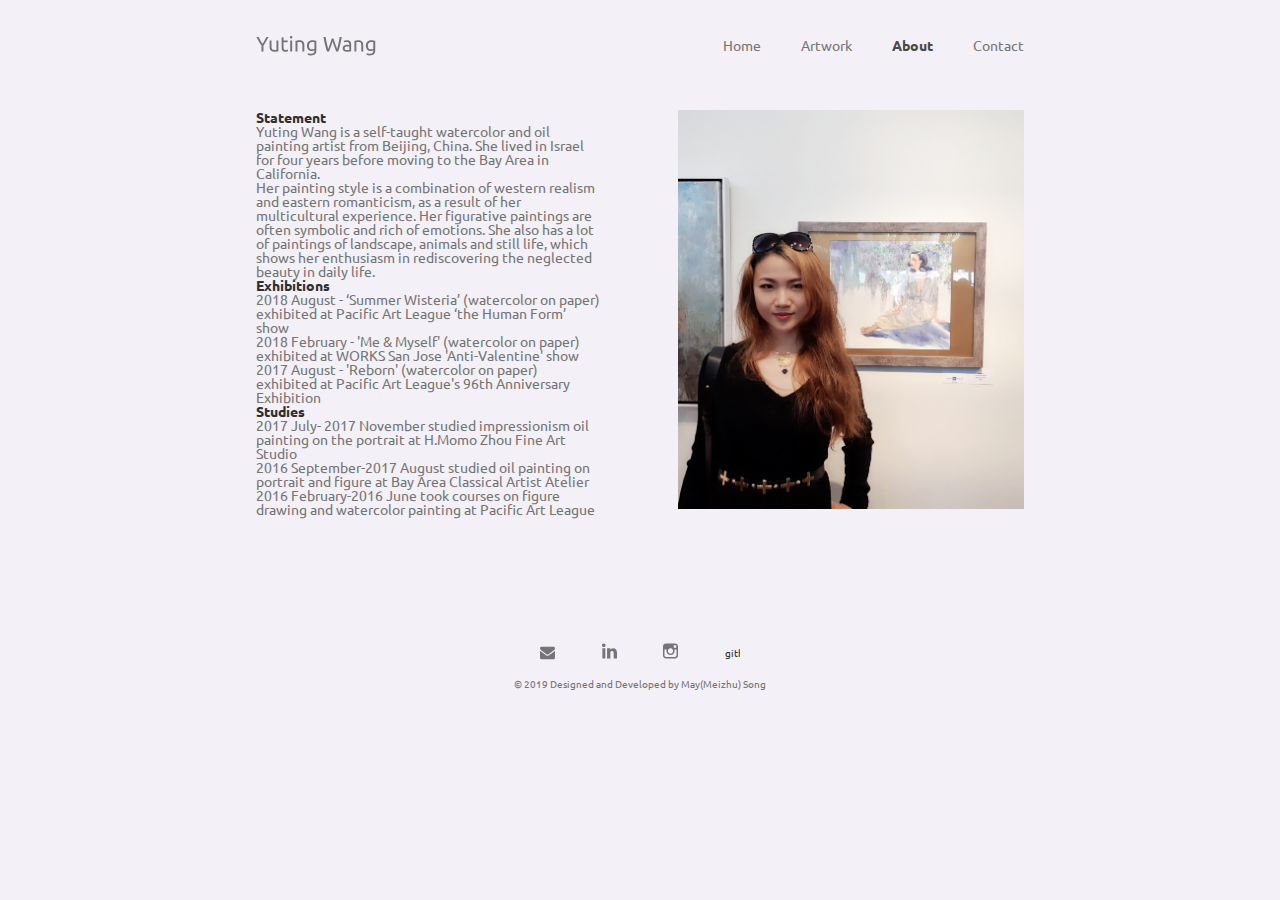
==== about.html @ 6d7f9ab2 "completed oil painting and watercolor" ====
<!DOCTYPE HTML SYSTEM>

<html>

  <head>
    <meta name="viewport" content="width=device-width, initial-scale=1">
    <title>Yuting Wang</title>

    <!-- Font Awesome -->
    <link rel="stylesheet" href="https://use.fontawesome.com/releases/v5.3.1/css/all.css" integrity="sha384-mzrmE5qonljUremFsqc01SB46JvROS7bZs3IO2EmfFsd15uHvIt+Y8vEf7N7fWAU" crossorigin="anonymous">

    <!-- Custom Styles -->
    <link rel="stylesheet" href="styles/reset.css">
    <link href="https://fonts.googleapis.com/css?family=Playfair+Display:400,700" rel="stylesheet">
    <link href="https://fonts.googleapis.com/css?family=Taviraj:400,700" rel="stylesheet">
    <link href="https://fonts.googleapis.com/css?family=Roboto+Mono:400,700" rel="stylesheet">
    <link href="https://fonts.googleapis.com/css?family=Ubuntu:400,400i,700" rel="stylesheet">
    <link rel="stylesheet" href="styles/about.css">

  </head>

  <body>
    <div class="container">
      <!-- Navbar -->
      <nav class="navbar">
        <span class="navbar-toggle" id="js-navbar-toggle">
            <i class="fa fa-bars" aria-hidden="true"></i>
        </span>
        <a href="index.html" class="logo">
          <svg width="171px" height="29px" viewBox="0 0 171 29" version="1.1" xmlns="http://www.w3.org/2000/svg" xmlns:xlink="http://www.w3.org/1999/xlink" class="logo-img">
            <g id="Page-1" stroke="none" stroke-width="1" fill="none" fill-rule="evenodd">
              <g id="Artboard" transform="translate(-275.000000, -340.000000)" fill="#757575">
                <path d="M282.78,363 L282.78,354.66 C281.399993,352.519989 280.100006,350.41001 278.88,348.33 C277.659994,346.24999 276.510005,344.21001 275.43,342.21 L278.85,342.21 C279.610004,343.850008 280.459995,345.514992 281.4,347.205 C282.340005,348.895008 283.309995,350.519992 284.31,352.08 C285.290005,350.519992 286.249995,348.895008 287.19,347.205 C288.130005,345.514992 288.989996,343.850008 289.77,342.21 L293.01,342.21 C291.929995,344.21001 290.780006,346.24499 289.56,348.315 C288.339994,350.38501 287.050007,352.479989 285.69,354.6 L285.69,363 L282.78,363 Z M306.99,362.55 C306.349997,362.710001 305.505005,362.879999 304.455,363.06 C303.404995,363.240001 302.190007,363.33 300.81,363.33 C299.609994,363.33 298.600004,363.155002 297.78,362.805 C296.959996,362.454998 296.300003,361.960003 295.8,361.32 C295.299998,360.679997 294.940001,359.925004 294.72,359.055 C294.499999,358.184996 294.39,357.220005 294.39,356.16 L294.39,347.4 L297.18,347.4 L297.18,355.56 C297.18,357.46001 297.479997,358.819996 298.08,359.64 C298.680003,360.460004 299.689993,360.87 301.11,360.87 C301.410002,360.87 301.719998,360.86 302.04,360.84 C302.360002,360.82 302.659999,360.795 302.94,360.765 C303.220001,360.735 303.474999,360.705 303.705,360.675 C303.935001,360.645 304.1,360.61 304.2,360.57 L304.2,347.4 L306.99,347.4 L306.99,362.55 Z M314.4,347.4 L320.31,347.4 L320.31,349.74 L314.4,349.74 L314.4,356.94 C314.4,357.720004 314.459999,358.364997 314.58,358.875 C314.700001,359.385003 314.879999,359.784999 315.12,360.075 C315.360001,360.365001 315.659998,360.569999 316.02,360.69 C316.380002,360.810001 316.799998,360.87 317.28,360.87 C318.120004,360.87 318.794997,360.775001 319.305,360.585 C319.815003,360.394999 320.169999,360.26 320.37,360.18 L320.91,362.49 C320.629999,362.630001 320.140004,362.804999 319.44,363.015 C318.739997,363.225001 317.940004,363.33 317.04,363.33 C315.979995,363.33 315.105003,363.195001 314.415,362.925 C313.724997,362.654999 313.170002,362.250003 312.75,361.71 C312.329998,361.169997 312.035001,360.505004 311.865,359.715 C311.694999,358.924996 311.61,358.010005 311.61,356.97 L311.61,343.05 L314.4,342.57 L314.4,347.4 Z M326.64,363 L323.85,363 L323.85,347.4 L326.64,347.4 L326.64,363 Z M325.23,344.58 C324.729998,344.58 324.305002,344.415002 323.955,344.085 C323.604998,343.754998 323.43,343.310003 323.43,342.75 C323.43,342.189997 323.604998,341.745002 323.955,341.415 C324.305002,341.084998 324.729998,340.92 325.23,340.92 C325.730003,340.92 326.154998,341.084998 326.505,341.415 C326.855002,341.745002 327.03,342.189997 327.03,342.75 C327.03,343.310003 326.855002,343.754998 326.505,344.085 C326.154998,344.415002 325.730003,344.58 325.23,344.58 Z M331.44,347.85 C332.080003,347.689999 332.929995,347.520001 333.99,347.34 C335.050005,347.159999 336.269993,347.07 337.65,347.07 C338.890006,347.07 339.919996,347.244998 340.74,347.595 C341.560004,347.945002 342.214998,348.434997 342.705,349.065 C343.195002,349.695003 343.539999,350.449996 343.74,351.33 C343.940001,352.210004 344.04,353.179995 344.04,354.24 L344.04,363 L341.25,363 L341.25,354.84 C341.25,353.879995 341.185001,353.060003 341.055,352.38 C340.924999,351.699997 340.710002,351.150002 340.41,350.73 C340.109999,350.309998 339.710003,350.005001 339.21,349.815 C338.709998,349.624999 338.090004,349.53 337.35,349.53 C337.049999,349.53 336.740002,349.54 336.42,349.56 C336.099998,349.58 335.795001,349.605 335.505,349.635 C335.214999,349.665 334.955001,349.7 334.725,349.74 C334.494999,349.78 334.330001,349.81 334.23,349.83 L334.23,363 L331.44,363 L331.44,347.85 Z M358.44,361.44 C358.199999,361.600001 357.735003,361.804999 357.045,362.055 C356.354997,362.305001 355.550005,362.43 354.63,362.43 C353.689995,362.43 352.805004,362.280002 351.975,361.98 C351.144996,361.679999 350.420003,361.215003 349.8,360.585 C349.179997,359.954997 348.690002,359.170005 348.33,358.23 C347.969998,357.289995 347.79,356.170006 347.79,354.87 C347.79,353.729994 347.959998,352.685005 348.3,351.735 C348.640002,350.784995 349.134997,349.965003 349.785,349.275 C350.435003,348.584997 351.229995,348.045002 352.17,347.655 C353.110005,347.264998 354.169994,347.07 355.35,347.07 C356.650007,347.07 357.784995,347.164999 358.755,347.355 C359.725005,347.545001 360.539997,347.719999 361.2,347.88 L361.2,361.8 C361.2,364.200012 360.580006,365.939995 359.34,367.02 C358.099994,368.100005 356.220013,368.64 353.7,368.64 C352.719995,368.64 351.795004,368.560001 350.925,368.4 C350.054996,368.239999 349.300003,368.050001 348.66,367.83 L349.17,365.4 C349.730003,365.620001 350.414996,365.814999 351.225,365.985 C352.035004,366.155001 352.879996,366.24 353.76,366.24 C355.420008,366.24 356.614996,365.910003 357.345,365.25 C358.075004,364.589997 358.44,363.540007 358.44,362.1 L358.44,361.44 Z M358.41,349.86 C358.129999,349.78 357.755002,349.705 357.285,349.635 C356.814998,349.565 356.180004,349.53 355.38,349.53 C353.879993,349.53 352.725004,350.019995 351.915,351 C351.104996,351.980005 350.7,353.279992 350.7,354.9 C350.7,355.800005 350.814999,356.569997 351.045,357.21 C351.275001,357.850003 351.584998,358.379998 351.975,358.8 C352.365002,359.220002 352.814997,359.529999 353.325,359.73 C353.835003,359.930001 354.359997,360.03 354.9,360.03 C355.640004,360.03 356.319997,359.925001 356.94,359.715 C357.560003,359.504999 358.049998,359.260001 358.41,358.98 L358.41,349.86 Z M384.48,348.9 C383.639996,351.580013 382.790004,354.059989 381.93,356.34 C381.069996,358.620011 380.210004,360.839989 379.35,363 L376.44,363 C375.379995,359.939985 374.445004,356.710017 373.635,353.31 C372.824996,349.909983 372.070004,346.21002 371.37,342.21 L374.43,342.21 C374.710001,343.770008 374.999999,345.329992 375.3,346.89 C375.600002,348.450008 375.909998,349.964993 376.23,351.435 C376.550002,352.905007 376.869998,354.309993 377.19,355.65 C377.510002,356.990007 377.839998,358.229994 378.18,359.37 C378.980004,357.26999 379.829995,354.965013 380.73,352.455 C381.630005,349.944987 382.469996,347.350013 383.25,344.67 L385.77,344.67 C386.550004,347.350013 387.399995,349.944987 388.32,352.455 C389.240005,354.965013 390.099996,357.26999 390.9,359.37 C391.220002,358.249994 391.539998,357.020007 391.86,355.68 C392.180002,354.339993 392.494998,352.935007 392.805,351.465 C393.115002,349.994993 393.419999,348.475008 393.72,346.905 C394.020002,345.334992 394.309999,343.770008 394.59,342.21 L397.56,342.21 C396.839996,346.21002 396.075004,349.909983 395.265,353.31 C394.454996,356.710017 393.530005,359.939985 392.49,363 L389.58,363 C388.699996,360.839989 387.840004,358.620011 387,356.34 C386.159996,354.059989 385.320004,351.580013 384.48,348.9 Z M405.21,360.99 C405.870003,360.99 406.454997,360.975 406.965,360.945 C407.475003,360.915 407.899998,360.86 408.24,360.78 L408.24,356.13 C408.039999,356.03 407.715002,355.945 407.265,355.875 C406.814998,355.805 406.270003,355.77 405.63,355.77 C405.209998,355.77 404.765002,355.8 404.295,355.86 C403.824998,355.92 403.395002,356.044999 403.005,356.235 C402.614998,356.425001 402.290001,356.684998 402.03,357.015 C401.769999,357.345002 401.64,357.779997 401.64,358.32 C401.64,359.320005 401.959997,360.014998 402.6,360.405 C403.240003,360.795002 404.109995,360.99 405.21,360.99 Z M404.97,347.01 C406.090006,347.01 407.034996,347.154999 407.805,347.445 C408.575004,347.735001 409.194998,348.144997 409.665,348.675 C410.135002,349.205003 410.469999,349.834996 410.67,350.565 C410.870001,351.295004 410.97,352.099996 410.97,352.98 L410.97,362.73 C410.729999,362.77 410.395002,362.825 409.965,362.895 C409.534998,362.965 409.050003,363.03 408.51,363.09 C407.969997,363.15 407.385003,363.205 406.755,363.255 C406.124997,363.305 405.500003,363.33 404.88,363.33 C403.999996,363.33 403.190004,363.240001 402.45,363.06 C401.709996,362.879999 401.070003,362.595002 400.53,362.205 C399.989997,361.814998 399.570001,361.300003 399.27,360.66 C398.969999,360.019997 398.82,359.250004 398.82,358.35 C398.82,357.489996 398.994998,356.750003 399.345,356.13 C399.695002,355.509997 400.169997,355.010002 400.77,354.63 C401.370003,354.249998 402.069996,353.970001 402.87,353.79 C403.670004,353.609999 404.509996,353.52 405.39,353.52 C405.670001,353.52 405.959999,353.535 406.26,353.565 C406.560001,353.595 406.844999,353.635 407.115,353.685 C407.385001,353.735 407.619999,353.78 407.82,353.82 C408.020001,353.86 408.16,353.89 408.24,353.91 L408.24,353.13 C408.24,352.669998 408.190001,352.215002 408.09,351.765 C407.99,351.314998 407.810001,350.915002 407.55,350.565 C407.289999,350.214998 406.935002,349.935001 406.485,349.725 C406.034998,349.514999 405.450004,349.41 404.73,349.41 C403.809995,349.41 403.005003,349.474999 402.315,349.605 C401.624997,349.735001 401.110002,349.869999 400.77,350.01 L400.44,347.7 C400.800002,347.539999 401.399996,347.385001 402.24,347.235 C403.080004,347.084999 403.989995,347.01 404.97,347.01 Z M415.59,347.85 C416.230003,347.689999 417.079995,347.520001 418.14,347.34 C419.200005,347.159999 420.419993,347.07 421.8,347.07 C423.040006,347.07 424.069996,347.244998 424.89,347.595 C425.710004,347.945002 426.364998,348.434997 426.855,349.065 C427.345002,349.695003 427.689999,350.449996 427.89,351.33 C428.090001,352.210004 428.19,353.179995 428.19,354.24 L428.19,363 L425.4,363 L425.4,354.84 C425.4,353.879995 425.335001,353.060003 425.205,352.38 C425.074999,351.699997 424.860002,351.150002 424.56,350.73 C424.259999,350.309998 423.860003,350.005001 423.36,349.815 C422.859998,349.624999 422.240004,349.53 421.5,349.53 C421.199998,349.53 420.890002,349.54 420.57,349.56 C420.249998,349.58 419.945001,349.605 419.655,349.635 C419.364999,349.665 419.105001,349.7 418.875,349.74 C418.644999,349.78 418.480001,349.81 418.38,349.83 L418.38,363 L415.59,363 L415.59,347.85 Z M442.59,361.44 C442.349999,361.600001 441.885003,361.804999 441.195,362.055 C440.504997,362.305001 439.700005,362.43 438.78,362.43 C437.839995,362.43 436.955004,362.280002 436.125,361.98 C435.294996,361.679999 434.570003,361.215003 433.95,360.585 C433.329997,359.954997 432.840002,359.170005 432.48,358.23 C432.119998,357.289995 431.94,356.170006 431.94,354.87 C431.94,353.729994 432.109998,352.685005 432.45,351.735 C432.790002,350.784995 433.284997,349.965003 433.935,349.275 C434.585003,348.584997 435.379995,348.045002 436.32,347.655 C437.260005,347.264998 438.319994,347.07 439.5,347.07 C440.800006,347.07 441.934995,347.164999 442.905,347.355 C443.875005,347.545001 444.689997,347.719999 445.35,347.88 L445.35,361.8 C445.35,364.200012 444.730006,365.939995 443.49,367.02 C442.249994,368.100005 440.370013,368.64 437.85,368.64 C436.869995,368.64 435.945004,368.560001 435.075,368.4 C434.204996,368.239999 433.450003,368.050001 432.81,367.83 L433.32,365.4 C433.880003,365.620001 434.564996,365.814999 435.375,365.985 C436.185004,366.155001 437.029996,366.24 437.91,366.24 C439.570008,366.24 440.764996,365.910003 441.495,365.25 C442.225004,364.589997 442.59,363.540007 442.59,362.1 L442.59,361.44 Z M442.56,349.86 C442.279999,349.78 441.905002,349.705 441.435,349.635 C440.964998,349.565 440.330004,349.53 439.53,349.53 C438.029993,349.53 436.875004,350.019995 436.065,351 C435.254996,351.980005 434.85,353.279992 434.85,354.9 C434.85,355.800005 434.964999,356.569997 435.195,357.21 C435.425001,357.850003 435.734998,358.379998 436.125,358.8 C436.515002,359.220002 436.964997,359.529999 437.475,359.73 C437.985003,359.930001 438.509997,360.03 439.05,360.03 C439.790004,360.03 440.469997,359.925001 441.09,359.715 C441.710003,359.504999 442.199998,359.260001 442.56,358.98 L442.56,349.86 Z" id="Yuting-Wang"></path>
              </g>
            </g>
          </svg>
        </a>
        <ul class="main-nav" id="js-menu">
          <li>
            <a href="index.html" class="nav-links">Home</a>
          </li>

          <li>
            <a href="gallery.html" class="nav-links">Artwork</a>
          </li>
          <li>
            <a href="about.html" class="nav-links" id="current-page">About</a>
          </li>
          <li>
            <a href="contact.html" class="nav-links">Contact</a>
          </li>
        </ul>
      </nav>

      <section class="flex-container">
        
        <div class="flex-content">
          <img src="/images/about_me.jpg" alt="Yuting photo">
        </div>

        <div class="flex-content">
          <h1>
            Statement
          </h1>
          <p>
            Yuting Wang is a self-taught watercolor and oil painting artist from Beijing, China. She lived in Israel for four years before moving to the Bay Area in California.
          </p>
          <p>
            Her painting style is a combination of western realism and eastern romanticism, as a result of her multicultural experience. Her figurative paintings are often symbolic and rich of emotions. She also has a lot of paintings of landscape, animals and still life, which shows her enthusiasm in rediscovering the neglected beauty in daily life.
          </p>
          <h1>
            Exhibitions
          </h1>
          <p>
            2018 August - ‘Summer Wisteria’ (watercolor on paper) exhibited at Pacific Art League ‘the Human Form’ show <br/>
            2018 February - 'Me & Myself' (watercolor on paper) exhibited at WORKS San Jose 'Anti-Valentine' show <br/>
            2017 August - 'Reborn' (watercolor on paper) exhibited at Pacific Art League's 96th Anniversary Exhibition
          </p>
          <h1>
            Studies
          </h1>
          <p>
            2017 July- 2017 November studied impressionism oil painting on the portrait at H.Momo Zhou Fine Art Studio <br/>
            2016 September-2017 August studied oil painting on portrait and figure at Bay Area Classical Artist Atelier <br/>
            2016 February-2016 June took courses on figure drawing and watercolor painting at Pacific Art League

          </p>
        </div>

      </section>

      <!-- Footer -->
      <footer>
        <div class="logo-footer-container">
          <svg width="171px" height="29px" viewBox="0 0 171 29" version="1.1" xmlns="http://www.w3.org/2000/svg" xmlns:xlink="http://www.w3.org/1999/xlink" class="logo-footer">
            <g id="Page-1" stroke="none" stroke-width="1" fill="none" fill-rule="evenodd">
              <g id="Artboard" transform="translate(-275.000000, -340.000000)" fill="#757575">
                <path d="M282.78,363 L282.78,354.66 C281.399993,352.519989 280.100006,350.41001 278.88,348.33 C277.659994,346.24999 276.510005,344.21001 275.43,342.21 L278.85,342.21 C279.610004,343.850008 280.459995,345.514992 281.4,347.205 C282.340005,348.895008 283.309995,350.519992 284.31,352.08 C285.290005,350.519992 286.249995,348.895008 287.19,347.205 C288.130005,345.514992 288.989996,343.850008 289.77,342.21 L293.01,342.21 C291.929995,344.21001 290.780006,346.24499 289.56,348.315 C288.339994,350.38501 287.050007,352.479989 285.69,354.6 L285.69,363 L282.78,363 Z M306.99,362.55 C306.349997,362.710001 305.505005,362.879999 304.455,363.06 C303.404995,363.240001 302.190007,363.33 300.81,363.33 C299.609994,363.33 298.600004,363.155002 297.78,362.805 C296.959996,362.454998 296.300003,361.960003 295.8,361.32 C295.299998,360.679997 294.940001,359.925004 294.72,359.055 C294.499999,358.184996 294.39,357.220005 294.39,356.16 L294.39,347.4 L297.18,347.4 L297.18,355.56 C297.18,357.46001 297.479997,358.819996 298.08,359.64 C298.680003,360.460004 299.689993,360.87 301.11,360.87 C301.410002,360.87 301.719998,360.86 302.04,360.84 C302.360002,360.82 302.659999,360.795 302.94,360.765 C303.220001,360.735 303.474999,360.705 303.705,360.675 C303.935001,360.645 304.1,360.61 304.2,360.57 L304.2,347.4 L306.99,347.4 L306.99,362.55 Z M314.4,347.4 L320.31,347.4 L320.31,349.74 L314.4,349.74 L314.4,356.94 C314.4,357.720004 314.459999,358.364997 314.58,358.875 C314.700001,359.385003 314.879999,359.784999 315.12,360.075 C315.360001,360.365001 315.659998,360.569999 316.02,360.69 C316.380002,360.810001 316.799998,360.87 317.28,360.87 C318.120004,360.87 318.794997,360.775001 319.305,360.585 C319.815003,360.394999 320.169999,360.26 320.37,360.18 L320.91,362.49 C320.629999,362.630001 320.140004,362.804999 319.44,363.015 C318.739997,363.225001 317.940004,363.33 317.04,363.33 C315.979995,363.33 315.105003,363.195001 314.415,362.925 C313.724997,362.654999 313.170002,362.250003 312.75,361.71 C312.329998,361.169997 312.035001,360.505004 311.865,359.715 C311.694999,358.924996 311.61,358.010005 311.61,356.97 L311.61,343.05 L314.4,342.57 L314.4,347.4 Z M326.64,363 L323.85,363 L323.85,347.4 L326.64,347.4 L326.64,363 Z M325.23,344.58 C324.729998,344.58 324.305002,344.415002 323.955,344.085 C323.604998,343.754998 323.43,343.310003 323.43,342.75 C323.43,342.189997 323.604998,341.745002 323.955,341.415 C324.305002,341.084998 324.729998,340.92 325.23,340.92 C325.730003,340.92 326.154998,341.084998 326.505,341.415 C326.855002,341.745002 327.03,342.189997 327.03,342.75 C327.03,343.310003 326.855002,343.754998 326.505,344.085 C326.154998,344.415002 325.730003,344.58 325.23,344.58 Z M331.44,347.85 C332.080003,347.689999 332.929995,347.520001 333.99,347.34 C335.050005,347.159999 336.269993,347.07 337.65,347.07 C338.890006,347.07 339.919996,347.244998 340.74,347.595 C341.560004,347.945002 342.214998,348.434997 342.705,349.065 C343.195002,349.695003 343.539999,350.449996 343.74,351.33 C343.940001,352.210004 344.04,353.179995 344.04,354.24 L344.04,363 L341.25,363 L341.25,354.84 C341.25,353.879995 341.185001,353.060003 341.055,352.38 C340.924999,351.699997 340.710002,351.150002 340.41,350.73 C340.109999,350.309998 339.710003,350.005001 339.21,349.815 C338.709998,349.624999 338.090004,349.53 337.35,349.53 C337.049999,349.53 336.740002,349.54 336.42,349.56 C336.099998,349.58 335.795001,349.605 335.505,349.635 C335.214999,349.665 334.955001,349.7 334.725,349.74 C334.494999,349.78 334.330001,349.81 334.23,349.83 L334.23,363 L331.44,363 L331.44,347.85 Z M358.44,361.44 C358.199999,361.600001 357.735003,361.804999 357.045,362.055 C356.354997,362.305001 355.550005,362.43 354.63,362.43 C353.689995,362.43 352.805004,362.280002 351.975,361.98 C351.144996,361.679999 350.420003,361.215003 349.8,360.585 C349.179997,359.954997 348.690002,359.170005 348.33,358.23 C347.969998,357.289995 347.79,356.170006 347.79,354.87 C347.79,353.729994 347.959998,352.685005 348.3,351.735 C348.640002,350.784995 349.134997,349.965003 349.785,349.275 C350.435003,348.584997 351.229995,348.045002 352.17,347.655 C353.110005,347.264998 354.169994,347.07 355.35,347.07 C356.650007,347.07 357.784995,347.164999 358.755,347.355 C359.725005,347.545001 360.539997,347.719999 361.2,347.88 L361.2,361.8 C361.2,364.200012 360.580006,365.939995 359.34,367.02 C358.099994,368.100005 356.220013,368.64 353.7,368.64 C352.719995,368.64 351.795004,368.560001 350.925,368.4 C350.054996,368.239999 349.300003,368.050001 348.66,367.83 L349.17,365.4 C349.730003,365.620001 350.414996,365.814999 351.225,365.985 C352.035004,366.155001 352.879996,366.24 353.76,366.24 C355.420008,366.24 356.614996,365.910003 357.345,365.25 C358.075004,364.589997 358.44,363.540007 358.44,362.1 L358.44,361.44 Z M358.41,349.86 C358.129999,349.78 357.755002,349.705 357.285,349.635 C356.814998,349.565 356.180004,349.53 355.38,349.53 C353.879993,349.53 352.725004,350.019995 351.915,351 C351.104996,351.980005 350.7,353.279992 350.7,354.9 C350.7,355.800005 350.814999,356.569997 351.045,357.21 C351.275001,357.850003 351.584998,358.379998 351.975,358.8 C352.365002,359.220002 352.814997,359.529999 353.325,359.73 C353.835003,359.930001 354.359997,360.03 354.9,360.03 C355.640004,360.03 356.319997,359.925001 356.94,359.715 C357.560003,359.504999 358.049998,359.260001 358.41,358.98 L358.41,349.86 Z M384.48,348.9 C383.639996,351.580013 382.790004,354.059989 381.93,356.34 C381.069996,358.620011 380.210004,360.839989 379.35,363 L376.44,363 C375.379995,359.939985 374.445004,356.710017 373.635,353.31 C372.824996,349.909983 372.070004,346.21002 371.37,342.21 L374.43,342.21 C374.710001,343.770008 374.999999,345.329992 375.3,346.89 C375.600002,348.450008 375.909998,349.964993 376.23,351.435 C376.550002,352.905007 376.869998,354.309993 377.19,355.65 C377.510002,356.990007 377.839998,358.229994 378.18,359.37 C378.980004,357.26999 379.829995,354.965013 380.73,352.455 C381.630005,349.944987 382.469996,347.350013 383.25,344.67 L385.77,344.67 C386.550004,347.350013 387.399995,349.944987 388.32,352.455 C389.240005,354.965013 390.099996,357.26999 390.9,359.37 C391.220002,358.249994 391.539998,357.020007 391.86,355.68 C392.180002,354.339993 392.494998,352.935007 392.805,351.465 C393.115002,349.994993 393.419999,348.475008 393.72,346.905 C394.020002,345.334992 394.309999,343.770008 394.59,342.21 L397.56,342.21 C396.839996,346.21002 396.075004,349.909983 395.265,353.31 C394.454996,356.710017 393.530005,359.939985 392.49,363 L389.58,363 C388.699996,360.839989 387.840004,358.620011 387,356.34 C386.159996,354.059989 385.320004,351.580013 384.48,348.9 Z M405.21,360.99 C405.870003,360.99 406.454997,360.975 406.965,360.945 C407.475003,360.915 407.899998,360.86 408.24,360.78 L408.24,356.13 C408.039999,356.03 407.715002,355.945 407.265,355.875 C406.814998,355.805 406.270003,355.77 405.63,355.77 C405.209998,355.77 404.765002,355.8 404.295,355.86 C403.824998,355.92 403.395002,356.044999 403.005,356.235 C402.614998,356.425001 402.290001,356.684998 402.03,357.015 C401.769999,357.345002 401.64,357.779997 401.64,358.32 C401.64,359.320005 401.959997,360.014998 402.6,360.405 C403.240003,360.795002 404.109995,360.99 405.21,360.99 Z M404.97,347.01 C406.090006,347.01 407.034996,347.154999 407.805,347.445 C408.575004,347.735001 409.194998,348.144997 409.665,348.675 C410.135002,349.205003 410.469999,349.834996 410.67,350.565 C410.870001,351.295004 410.97,352.099996 410.97,352.98 L410.97,362.73 C410.729999,362.77 410.395002,362.825 409.965,362.895 C409.534998,362.965 409.050003,363.03 408.51,363.09 C407.969997,363.15 407.385003,363.205 406.755,363.255 C406.124997,363.305 405.500003,363.33 404.88,363.33 C403.999996,363.33 403.190004,363.240001 402.45,363.06 C401.709996,362.879999 401.070003,362.595002 400.53,362.205 C399.989997,361.814998 399.570001,361.300003 399.27,360.66 C398.969999,360.019997 398.82,359.250004 398.82,358.35 C398.82,357.489996 398.994998,356.750003 399.345,356.13 C399.695002,355.509997 400.169997,355.010002 400.77,354.63 C401.370003,354.249998 402.069996,353.970001 402.87,353.79 C403.670004,353.609999 404.509996,353.52 405.39,353.52 C405.670001,353.52 405.959999,353.535 406.26,353.565 C406.560001,353.595 406.844999,353.635 407.115,353.685 C407.385001,353.735 407.619999,353.78 407.82,353.82 C408.020001,353.86 408.16,353.89 408.24,353.91 L408.24,353.13 C408.24,352.669998 408.190001,352.215002 408.09,351.765 C407.99,351.314998 407.810001,350.915002 407.55,350.565 C407.289999,350.214998 406.935002,349.935001 406.485,349.725 C406.034998,349.514999 405.450004,349.41 404.73,349.41 C403.809995,349.41 403.005003,349.474999 402.315,349.605 C401.624997,349.735001 401.110002,349.869999 400.77,350.01 L400.44,347.7 C400.800002,347.539999 401.399996,347.385001 402.24,347.235 C403.080004,347.084999 403.989995,347.01 404.97,347.01 Z M415.59,347.85 C416.230003,347.689999 417.079995,347.520001 418.14,347.34 C419.200005,347.159999 420.419993,347.07 421.8,347.07 C423.040006,347.07 424.069996,347.244998 424.89,347.595 C425.710004,347.945002 426.364998,348.434997 426.855,349.065 C427.345002,349.695003 427.689999,350.449996 427.89,351.33 C428.090001,352.210004 428.19,353.179995 428.19,354.24 L428.19,363 L425.4,363 L425.4,354.84 C425.4,353.879995 425.335001,353.060003 425.205,352.38 C425.074999,351.699997 424.860002,351.150002 424.56,350.73 C424.259999,350.309998 423.860003,350.005001 423.36,349.815 C422.859998,349.624999 422.240004,349.53 421.5,349.53 C421.199998,349.53 420.890002,349.54 420.57,349.56 C420.249998,349.58 419.945001,349.605 419.655,349.635 C419.364999,349.665 419.105001,349.7 418.875,349.74 C418.644999,349.78 418.480001,349.81 418.38,349.83 L418.38,363 L415.59,363 L415.59,347.85 Z M442.59,361.44 C442.349999,361.600001 441.885003,361.804999 441.195,362.055 C440.504997,362.305001 439.700005,362.43 438.78,362.43 C437.839995,362.43 436.955004,362.280002 436.125,361.98 C435.294996,361.679999 434.570003,361.215003 433.95,360.585 C433.329997,359.954997 432.840002,359.170005 432.48,358.23 C432.119998,357.289995 431.94,356.170006 431.94,354.87 C431.94,353.729994 432.109998,352.685005 432.45,351.735 C432.790002,350.784995 433.284997,349.965003 433.935,349.275 C434.585003,348.584997 435.379995,348.045002 436.32,347.655 C437.260005,347.264998 438.319994,347.07 439.5,347.07 C440.800006,347.07 441.934995,347.164999 442.905,347.355 C443.875005,347.545001 444.689997,347.719999 445.35,347.88 L445.35,361.8 C445.35,364.200012 444.730006,365.939995 443.49,367.02 C442.249994,368.100005 440.370013,368.64 437.85,368.64 C436.869995,368.64 435.945004,368.560001 435.075,368.4 C434.204996,368.239999 433.450003,368.050001 432.81,367.83 L433.32,365.4 C433.880003,365.620001 434.564996,365.814999 435.375,365.985 C436.185004,366.155001 437.029996,366.24 437.91,366.24 C439.570008,366.24 440.764996,365.910003 441.495,365.25 C442.225004,364.589997 442.59,363.540007 442.59,362.1 L442.59,361.44 Z M442.56,349.86 C442.279999,349.78 441.905002,349.705 441.435,349.635 C440.964998,349.565 440.330004,349.53 439.53,349.53 C438.029993,349.53 436.875004,350.019995 436.065,351 C435.254996,351.980005 434.85,353.279992 434.85,354.9 C434.85,355.800005 434.964999,356.569997 435.195,357.21 C435.425001,357.850003 435.734998,358.379998 436.125,358.8 C436.515002,359.220002 436.964997,359.529999 437.475,359.73 C437.985003,359.930001 438.509997,360.03 439.05,360.03 C439.790004,360.03 440.469997,359.925001 441.09,359.715 C441.710003,359.504999 442.199998,359.260001 442.56,358.98 L442.56,349.86 Z" id="Yuting-Wang"></path>
              </g>
            </g>
          </svg>

        </div>

        <div class="contact-footer">
          <ul class="contact-container">
            <li>
              <a href="mailto:meizhusong2016@gmail.com">
                <svg width="24px" height="20px" viewBox="0 0 24 20" version="1.1" xmlns="http://www.w3.org/2000/svg" xmlns:xlink="http://www.w3.org/1999/xlink" class="contact-icon-footer">
                    <title>mail</title>
                    <defs></defs>
                    <g id="mail" stroke="none" stroke-width="1" fill="none" fill-rule="evenodd">
                        <g fill="#757575" id="Shape">
                            <g>
                                <path d="M2.30350685,6.16489705 C1.7500274,5.76721237 1.22761644,5.22028697 0.73660274,4.5242952 C0.245589041,3.82830343 0,3.18182611 0,2.58521192 C0,1.84667957 0.185260274,1.2310616 0.555780822,0.73853235 C0.92630137,0.24617745 1.45528767,0 2.14273973,0 L21.8570959,0 C22.4372055,0 22.9395616,0.222466308 23.3636712,0.667573269 C23.7877808,1.11268023 24,1.64775006 24,2.27278275 C24,3.02090416 23.7813699,3.73589972 23.3436164,4.41742072 C22.9060274,5.09929041 22.361589,5.68178252 21.7098082,6.16454836 C18.3527671,8.63626061 16.2632877,10.175044 15.4420274,10.7810729 C15.3527671,10.847499 15.1629041,10.9916837 14.8727671,11.2143243 C14.5826301,11.436965 14.3416438,11.617065 14.1496438,11.7542759 C13.9576438,11.8914867 13.7255342,12.0452604 13.4533151,12.2157714 C13.1810959,12.3859337 12.9241644,12.5140785 12.6831781,12.5989853 C12.4420274,12.6844152 12.2187945,12.7267814 12.0134795,12.7267814 L12,12.7267814 L11.9865205,12.7267814 C11.7812055,12.7267814 11.5579726,12.6844152 11.3168219,12.5989853 C11.0758356,12.5140785 10.8190685,12.3861081 10.5466849,12.2157714 C10.2743014,12.0454347 10.0421918,11.8914867 9.85019178,11.7542759 C9.65835616,11.617065 9.41720548,11.436965 9.12706849,11.2143243 C8.83693151,10.991858 8.64723288,10.847499 8.5579726,10.7810729 C7.74542466,10.1752184 6.57583562,9.31115644 5.0490411,8.18906149 C3.52224658,7.06696654 2.60712329,6.39207071 2.30350685,6.16489705 Z M22.6606027,7.68467667 C23.1696986,7.3154105 23.616,6.90325505 24,6.44890772 L24,17.7270429 C24,18.3522499 23.790411,18.8869711 23.3705753,19.3322524 C22.9509041,19.7775337 22.446411,20 21.8572603,20 L2.14290411,20 C1.55358904,20 1.04909589,19.7775337 0.629424658,19.3322524 C0.209753425,18.8871454 0,18.3522499 0,17.7270429 L0,6.44890772 C0.392876712,6.91284412 0.843780822,7.32499956 1.35271233,7.68467667 C4.58482192,10.0141221 6.80350685,11.6477501 8.00893151,12.5852119 C8.51786301,12.9828966 8.93079452,13.2932336 9.24772603,13.5155256 C9.56465753,13.7381662 9.98663014,13.9653399 10.5133151,14.1973953 C11.04,14.4294506 11.5311781,14.5453911 11.9865205,14.5453911 L12,14.5453911 L12.0136438,14.5453911 C12.4689863,14.5453911 12.96,14.4294506 13.4866849,14.1973953 C14.0135342,13.9653399 14.4353425,13.7381662 14.752274,13.5155256 C15.0693699,13.2932336 15.4823014,12.9828966 15.9912329,12.5852119 C17.5088219,11.420402 19.732274,9.78677406 22.6606027,7.68467667 Z"></path>
                            </g>
                        </g>
                    </g>
                </svg>
              </a>
            </li>
            <li>
              <a href="https://www.linkedin.com/in/may-song/">
                <svg width="24px" height="24px" viewBox="0 0 24 24" version="1.1" xmlns="http://www.w3.org/2000/svg" xmlns:xlink="http://www.w3.org/1999/xlink" class="contact-icon-footer">
                    <title>linkedin</title>
                    <defs></defs>
                    <g id="linkedin" stroke="none" stroke-width="1" fill="none" fill-rule="evenodd">
                        <g fill="#757575" id="Shape">
                            <g>
                                <path d="M0.605362183,7.69573569 L5.28316087,7.69573569 L5.28316087,23.9984633 L0.605362183,23.9984633 L0.605362183,7.69573569 Z M2.82502352,5.65655013 L2.7911571,5.65655013 C1.09783631,5.65655013 -3.55271368e-15,4.41029581 -3.55271368e-15,2.83211679 C-3.55271368e-15,1.22166731 1.13029163,0 2.85747883,0 C4.58325494,0 5.64440263,1.21859393 5.67826905,2.82750672 C5.67826905,4.40568575 4.58325494,5.65655013 2.82502352,5.65655013 L2.82502352,5.65655013 Z M24,24 L18.6956726,24 L18.6956726,15.5620438 C18.6956726,13.3538225 17.8659454,11.8478678 16.0413923,11.8478678 C14.6458137,11.8478678 13.8697084,12.8636189 13.5084666,13.8455628 C13.3730009,14.1959278 13.3941675,14.6861314 13.3941675,15.1778717 L13.3941675,24 L8.1392286,24 C8.1392286,24 8.20696143,9.05416827 8.1392286,7.69573569 L13.3941675,7.69573569 L13.3941675,10.2543219 C13.7046096,9.13561275 15.3838194,7.53899347 18.0634995,7.53899347 C21.3880527,7.53899347 24,9.88551671 24,14.9335382 L24,24 L24,24 Z"></path>
                            </g>
                        </g>
                    </g>
                </svg>
              </a>
            </li>
            <li>
              <a href="https://www.instagram.com/mzsong_art/">
                <svg width="24px" height="24px" viewBox="0 0 24 24" version="1.1" xmlns="http://www.w3.org/2000/svg" xmlns:xlink="http://www.w3.org/1999/xlink" class="contact-icon-footer">
                    <title>instagram</title>
                    <defs></defs>
                    <g id="instagram" stroke="none" stroke-width="1" fill="none" fill-rule="evenodd">
                        <g fill="#757575" id="Shape">
                            <g>
                                <path d="M19.3617121,0 L4.63828786,0 C2.08137347,0 0,2.07996237 0,4.63828786 L0,19.3617121 C0,21.9200376 2.08137347,24 4.63828786,24 L19.3617121,24 C21.9186265,24 24,21.9200376 24,19.3617121 L24,4.63828786 C24,2.07996237 21.9186265,0 19.3617121,0 L19.3617121,0 Z M20.6923801,2.76716839 L21.2229539,2.76434619 L21.2229539,6.83254939 L17.1674506,6.84524929 L17.1533396,2.7770461 L20.6923801,2.76716839 L20.6923801,2.76716839 Z M8.5752587,9.53621825 C9.34289746,8.47224835 10.5903104,7.77516463 12,7.77516463 C13.4096896,7.77516463 14.6571025,8.47224835 15.4247413,9.53621825 C15.925682,10.2304798 16.2248354,11.0799624 16.2248354,12 C16.2248354,14.3283161 14.3297272,16.2234243 12,16.2234243 C9.67168391,16.2234243 7.77657573,14.3283161 7.77657573,12 C7.77657573,11.0799624 8.07572907,10.2304798 8.5752587,9.53621825 L8.5752587,9.53621825 Z M21.6618062,19.3617121 C21.6618062,20.6302916 20.6302916,21.6618062 19.3617121,21.6618062 L4.63828786,21.6618062 C3.36970837,21.6618062 2.33819379,20.6302916 2.33819379,19.3617121 L2.33819379,9.53621825 L5.92238946,9.53621825 C5.61194732,10.2982126 5.43838194,11.1293509 5.43838194,12 C5.43838194,15.6180621 8.38193791,18.5630292 12,18.5630292 C15.6194732,18.5630292 18.5630292,15.6180621 18.5630292,12 C18.5630292,11.1293509 18.3866416,10.2982126 18.0790216,9.53621825 L21.6618062,9.53621825 L21.6618062,19.3617121 L21.6618062,19.3617121 Z"></path>
                            </g>
                        </g>
                    </g>
                </svg>
              </a>
            </li>
            <li>
              <a href="https://github.com/may-2017"><img src="images/github.svg" alt="github" class="contact-icon-footer"></a>
            </li>
          </ul>
        </div>
        <p>© 2019 Designed and Developed by May(Meizhu) Song</p>
      </footer>


    </div>


    <!-- Scripts  -->
    <!-- navbar -->
    <script src="scripts/navbar.js"></script>

  </body>
</html>
---- styles/about.css ----
* {
  box-sizing: border-box;
}

html {
  font-size: 10px;
}

body {
  background-color: #f3f0f7;
  color: #2f2f2f;
  display: flex;
  flex-direction: column;
  font-family: 'Ubuntu', Helvetica, arial, sans-serif;
  height: 100%;
}

.container {
  background-color: transparent;
  flex: 1 0 auto;
  margin: 0 auto;
  width: 90%;
  max-width: 1320px;
}

.fa, .fa-bars {
  color: #757575;
}

.main-nav {
  font-size: 1.4rem;
  list-style-type: none;
  display: none;
}

.active {
  display: block;
}

.main-nav li {
  margin: 1.5rem auto;
  text-align: center;
}

.nav-links {
  color: #757575;
}

.logo {
  display: inline-block;
  font-size: 50%;
  margin-top: 1rem;
  /* margin-left: 2rem; */
}

.logo-img {
  width: 70%;
}

.navbar-toggle {
  cursor: pointer;
  font-size: 2.4rem;
  margin-top: 1rem;
  position: absolute;
  right: 5%;
  top: 1rem;
}

.navbar {
  margin-top: 1rem;
  margin-bottom: 3rem;
}

#current-page {
  font-weight: 700;
  color: #4a4a4a;
}

a {
  color: #2f2f2f;
  text-decoration: none;
}

section {
  font-size: 1.2rem;
  margin-bottom: 3rem;
}


h1 {
  font-weight: 700;
}

hr {
  border: none;
  background-color: #9a9a9a;
  height: 0.2rem;
  margin-left: 0;
  margin-top: 1rem;
  margin-bottom: 2rem;
  width: 15rem;
}

img {
  height: auto;
  max-width: 100%;
  margin-bottom: 1rem;
  transition: .5s all;
}


footer {
  flex-shrink: 0;
  padding-top: 5rem;
  padding-bottom: 2rem;
  text-align: center;
}

.contact-container {
  align-items: baseline;
  display: flex;
  flex-wrap: wrap;
  height: 2rem;
  justify-content: space-between;
  width: 20rem;
}

.contact-footer {
  margin: 0 auto;
  padding: 2rem 0;
  width: 20rem;
}

.logo-footer {
  display: none;
  /* width: 4rem; */
}

.contact-icon-footer {
  width: 1.5rem;
}

p{
  color: #757575;
}


@media screen and (min-width: 768px) {

  .container {
    clear: both;
    overflow: auto;
    width: 60%;
  }

  .navbar {
    align-items: center;
    display: flex;
    height: 7rem;
    justify-content: space-between;
    padding-bottom: 0;
  }

  .main-nav {
    display: flex;
    flex-direction: row;
    justify-content: flex-end;
  }

  .main-nav li {
    margin: 0;
  }

  .nav-links {
    margin-left: 40px;
  }

  .logo {
    /* margin-left: 0; */
    margin-top: 0;
  }

  .navbar-toggle {
    display: none;
  }

  .logo:hover,
  .nav-links:hover {
    color: #2f2f2f;
  }

  section {
    font-size: 1.4rem;
    margin-bottom: 5rem;
  }

  /* .grid-container {
    grid-gap: 3rem;
    grid-template-columns: repeat(3,1fr);
  } */

  @media screen and (min-width: 1000px) {

    .flex-container {
      display: flex;
      flex-direction: row-reverse;
      justify-content: space-between;
    }

    .flex-content {
      width: 45%;
    }

  }


  @media screen and (min-width: 1366px) {

    .navbar {
      margin-top: 2rem;
      margin-bottom: 4rem;
    }

    .logo-img {
      width: 100%;
    }


    section {
      margin-bottom: 6rem;
    }

    a img {
      margin-bottom: 1.5rem;
    }


  }
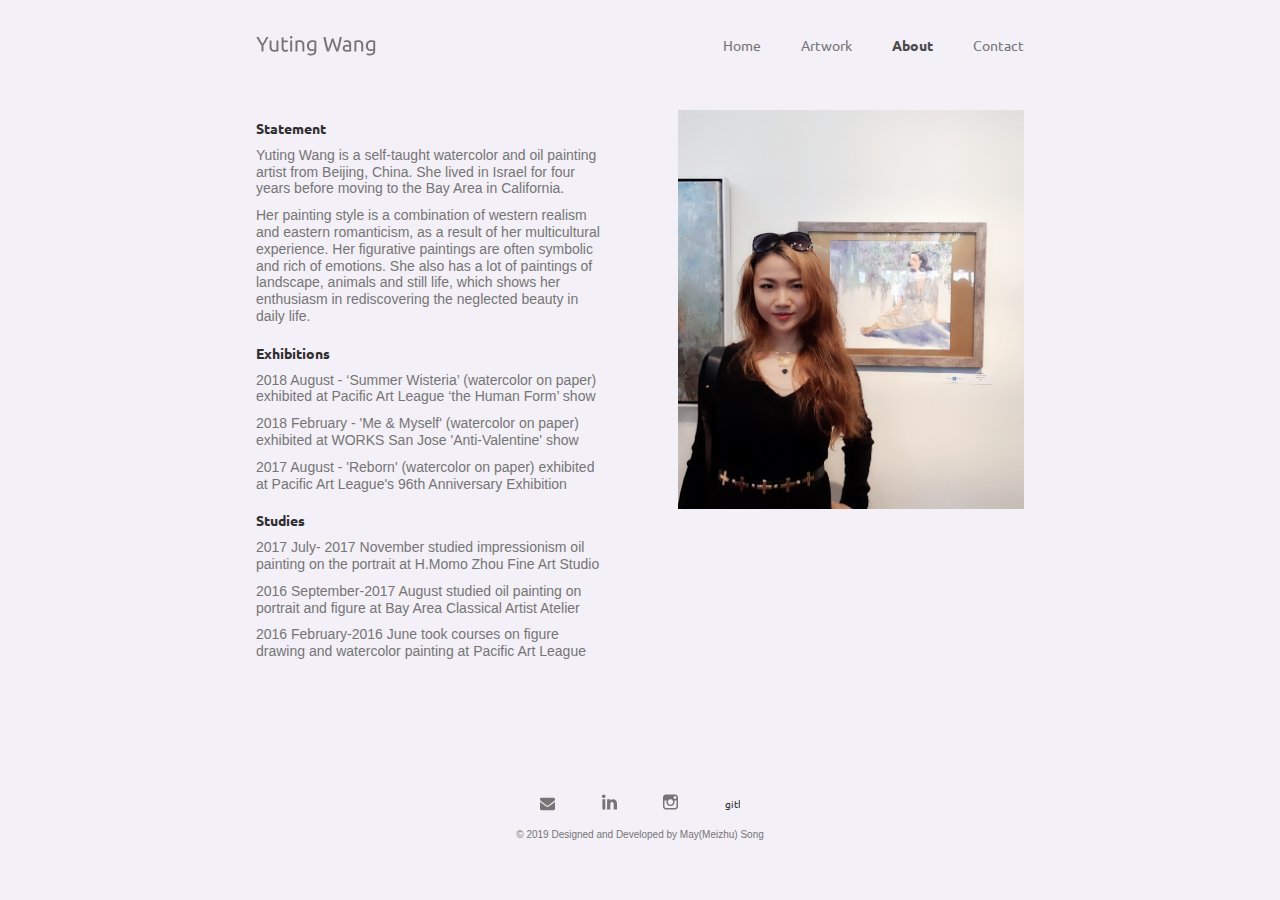
==== commit 56ff7768: "about page updated" ====
--- a/about.html
+++ b/about.html
@@ -53,7 +53,7 @@
       </nav>
 
       <section class="flex-container">
-        
+
         <div class="flex-content">
           <img src="/images/about_me.jpg" alt="Yuting photo">
         </div>
@@ -72,18 +72,25 @@
             Exhibitions
           </h1>
           <p>
-            2018 August - ‘Summer Wisteria’ (watercolor on paper) exhibited at Pacific Art League ‘the Human Form’ show <br/>
-            2018 February - 'Me & Myself' (watercolor on paper) exhibited at WORKS San Jose 'Anti-Valentine' show <br/>
+            2018 August - ‘Summer Wisteria’ (watercolor on paper) exhibited at Pacific Art League ‘the Human Form’ show
+          </p>
+          <p>
+            2018 February - 'Me & Myself' (watercolor on paper) exhibited at WORKS San Jose 'Anti-Valentine' show
+          </p>
+          <p>
             2017 August - 'Reborn' (watercolor on paper) exhibited at Pacific Art League's 96th Anniversary Exhibition
           </p>
           <h1>
             Studies
           </h1>
           <p>
-            2017 July- 2017 November studied impressionism oil painting on the portrait at H.Momo Zhou Fine Art Studio <br/>
-            2016 September-2017 August studied oil painting on portrait and figure at Bay Area Classical Artist Atelier <br/>
+            2017 July- 2017 November studied impressionism oil painting on the portrait at H.Momo Zhou Fine Art Studio
+          </p>
+          <p>
+            2016 September-2017 August studied oil painting on portrait and figure at Bay Area Classical Artist Atelier
+          </p>
+          <p>
             2016 February-2016 June took courses on figure drawing and watercolor painting at Pacific Art League
-
           </p>
         </div>
 
--- a/styles/about.css
+++ b/styles/about.css
@@ -82,13 +82,21 @@
 }
 
 section {
-  font-size: 1.2rem;
+  font-size: 1.4rem;
+  line-height: 1.2;
   margin-bottom: 3rem;
 }
 
 
 h1 {
   font-weight: 700;
+  padding-top: 1rem;
+  padding-bottom: 1rem;
+}
+
+p{
+  font-family: Helvetica, arial, sans-serif;
+  padding-bottom: 1rem;
 }
 
 hr {
@@ -190,7 +198,6 @@
   }
 
   section {
-    font-size: 1.4rem;
     margin-bottom: 5rem;
   }
 
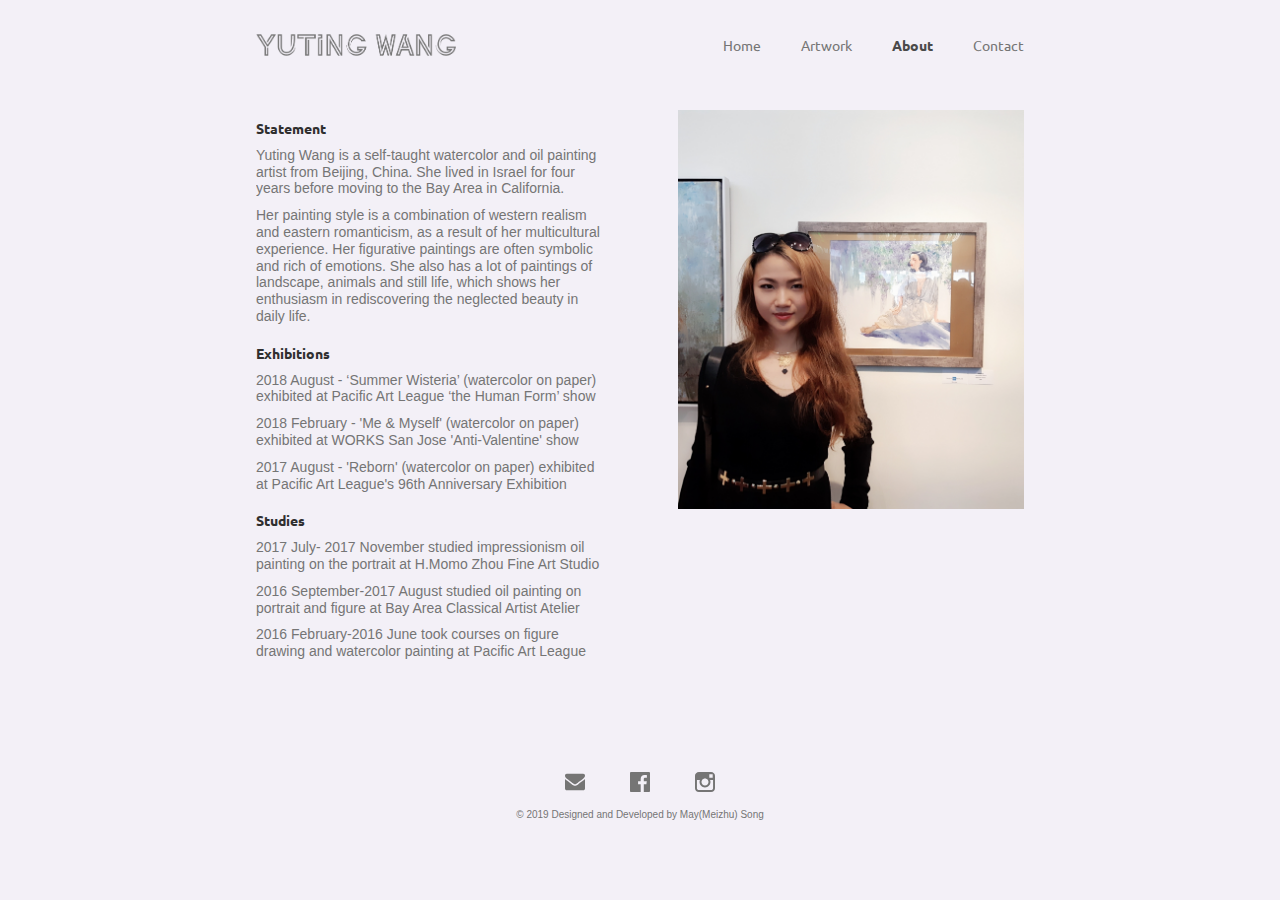
==== commit 278d2948: "footer to bottom" ====
--- a/about.html
+++ b/about.html
@@ -27,14 +27,14 @@
             <i class="fa fa-bars" aria-hidden="true"></i>
         </span>
         <a href="index.html" class="logo">
-          <svg width="171px" height="29px" viewBox="0 0 171 29" version="1.1" xmlns="http://www.w3.org/2000/svg" xmlns:xlink="http://www.w3.org/1999/xlink" class="logo-img">
-            <g id="Page-1" stroke="none" stroke-width="1" fill="none" fill-rule="evenodd">
-              <g id="Artboard" transform="translate(-275.000000, -340.000000)" fill="#757575">
-                <path d="M282.78,363 L282.78,354.66 C281.399993,352.519989 280.100006,350.41001 278.88,348.33 C277.659994,346.24999 276.510005,344.21001 275.43,342.21 L278.85,342.21 C279.610004,343.850008 280.459995,345.514992 281.4,347.205 C282.340005,348.895008 283.309995,350.519992 284.31,352.08 C285.290005,350.519992 286.249995,348.895008 287.19,347.205 C288.130005,345.514992 288.989996,343.850008 289.77,342.21 L293.01,342.21 C291.929995,344.21001 290.780006,346.24499 289.56,348.315 C288.339994,350.38501 287.050007,352.479989 285.69,354.6 L285.69,363 L282.78,363 Z M306.99,362.55 C306.349997,362.710001 305.505005,362.879999 304.455,363.06 C303.404995,363.240001 302.190007,363.33 300.81,363.33 C299.609994,363.33 298.600004,363.155002 297.78,362.805 C296.959996,362.454998 296.300003,361.960003 295.8,361.32 C295.299998,360.679997 294.940001,359.925004 294.72,359.055 C294.499999,358.184996 294.39,357.220005 294.39,356.16 L294.39,347.4 L297.18,347.4 L297.18,355.56 C297.18,357.46001 297.479997,358.819996 298.08,359.64 C298.680003,360.460004 299.689993,360.87 301.11,360.87 C301.410002,360.87 301.719998,360.86 302.04,360.84 C302.360002,360.82 302.659999,360.795 302.94,360.765 C303.220001,360.735 303.474999,360.705 303.705,360.675 C303.935001,360.645 304.1,360.61 304.2,360.57 L304.2,347.4 L306.99,347.4 L306.99,362.55 Z M314.4,347.4 L320.31,347.4 L320.31,349.74 L314.4,349.74 L314.4,356.94 C314.4,357.720004 314.459999,358.364997 314.58,358.875 C314.700001,359.385003 314.879999,359.784999 315.12,360.075 C315.360001,360.365001 315.659998,360.569999 316.02,360.69 C316.380002,360.810001 316.799998,360.87 317.28,360.87 C318.120004,360.87 318.794997,360.775001 319.305,360.585 C319.815003,360.394999 320.169999,360.26 320.37,360.18 L320.91,362.49 C320.629999,362.630001 320.140004,362.804999 319.44,363.015 C318.739997,363.225001 317.940004,363.33 317.04,363.33 C315.979995,363.33 315.105003,363.195001 314.415,362.925 C313.724997,362.654999 313.170002,362.250003 312.75,361.71 C312.329998,361.169997 312.035001,360.505004 311.865,359.715 C311.694999,358.924996 311.61,358.010005 311.61,356.97 L311.61,343.05 L314.4,342.57 L314.4,347.4 Z M326.64,363 L323.85,363 L323.85,347.4 L326.64,347.4 L326.64,363 Z M325.23,344.58 C324.729998,344.58 324.305002,344.415002 323.955,344.085 C323.604998,343.754998 323.43,343.310003 323.43,342.75 C323.43,342.189997 323.604998,341.745002 323.955,341.415 C324.305002,341.084998 324.729998,340.92 325.23,340.92 C325.730003,340.92 326.154998,341.084998 326.505,341.415 C326.855002,341.745002 327.03,342.189997 327.03,342.75 C327.03,343.310003 326.855002,343.754998 326.505,344.085 C326.154998,344.415002 325.730003,344.58 325.23,344.58 Z M331.44,347.85 C332.080003,347.689999 332.929995,347.520001 333.99,347.34 C335.050005,347.159999 336.269993,347.07 337.65,347.07 C338.890006,347.07 339.919996,347.244998 340.74,347.595 C341.560004,347.945002 342.214998,348.434997 342.705,349.065 C343.195002,349.695003 343.539999,350.449996 343.74,351.33 C343.940001,352.210004 344.04,353.179995 344.04,354.24 L344.04,363 L341.25,363 L341.25,354.84 C341.25,353.879995 341.185001,353.060003 341.055,352.38 C340.924999,351.699997 340.710002,351.150002 340.41,350.73 C340.109999,350.309998 339.710003,350.005001 339.21,349.815 C338.709998,349.624999 338.090004,349.53 337.35,349.53 C337.049999,349.53 336.740002,349.54 336.42,349.56 C336.099998,349.58 335.795001,349.605 335.505,349.635 C335.214999,349.665 334.955001,349.7 334.725,349.74 C334.494999,349.78 334.330001,349.81 334.23,349.83 L334.23,363 L331.44,363 L331.44,347.85 Z M358.44,361.44 C358.199999,361.600001 357.735003,361.804999 357.045,362.055 C356.354997,362.305001 355.550005,362.43 354.63,362.43 C353.689995,362.43 352.805004,362.280002 351.975,361.98 C351.144996,361.679999 350.420003,361.215003 349.8,360.585 C349.179997,359.954997 348.690002,359.170005 348.33,358.23 C347.969998,357.289995 347.79,356.170006 347.79,354.87 C347.79,353.729994 347.959998,352.685005 348.3,351.735 C348.640002,350.784995 349.134997,349.965003 349.785,349.275 C350.435003,348.584997 351.229995,348.045002 352.17,347.655 C353.110005,347.264998 354.169994,347.07 355.35,347.07 C356.650007,347.07 357.784995,347.164999 358.755,347.355 C359.725005,347.545001 360.539997,347.719999 361.2,347.88 L361.2,361.8 C361.2,364.200012 360.580006,365.939995 359.34,367.02 C358.099994,368.100005 356.220013,368.64 353.7,368.64 C352.719995,368.64 351.795004,368.560001 350.925,368.4 C350.054996,368.239999 349.300003,368.050001 348.66,367.83 L349.17,365.4 C349.730003,365.620001 350.414996,365.814999 351.225,365.985 C352.035004,366.155001 352.879996,366.24 353.76,366.24 C355.420008,366.24 356.614996,365.910003 357.345,365.25 C358.075004,364.589997 358.44,363.540007 358.44,362.1 L358.44,361.44 Z M358.41,349.86 C358.129999,349.78 357.755002,349.705 357.285,349.635 C356.814998,349.565 356.180004,349.53 355.38,349.53 C353.879993,349.53 352.725004,350.019995 351.915,351 C351.104996,351.980005 350.7,353.279992 350.7,354.9 C350.7,355.800005 350.814999,356.569997 351.045,357.21 C351.275001,357.850003 351.584998,358.379998 351.975,358.8 C352.365002,359.220002 352.814997,359.529999 353.325,359.73 C353.835003,359.930001 354.359997,360.03 354.9,360.03 C355.640004,360.03 356.319997,359.925001 356.94,359.715 C357.560003,359.504999 358.049998,359.260001 358.41,358.98 L358.41,349.86 Z M384.48,348.9 C383.639996,351.580013 382.790004,354.059989 381.93,356.34 C381.069996,358.620011 380.210004,360.839989 379.35,363 L376.44,363 C375.379995,359.939985 374.445004,356.710017 373.635,353.31 C372.824996,349.909983 372.070004,346.21002 371.37,342.21 L374.43,342.21 C374.710001,343.770008 374.999999,345.329992 375.3,346.89 C375.600002,348.450008 375.909998,349.964993 376.23,351.435 C376.550002,352.905007 376.869998,354.309993 377.19,355.65 C377.510002,356.990007 377.839998,358.229994 378.18,359.37 C378.980004,357.26999 379.829995,354.965013 380.73,352.455 C381.630005,349.944987 382.469996,347.350013 383.25,344.67 L385.77,344.67 C386.550004,347.350013 387.399995,349.944987 388.32,352.455 C389.240005,354.965013 390.099996,357.26999 390.9,359.37 C391.220002,358.249994 391.539998,357.020007 391.86,355.68 C392.180002,354.339993 392.494998,352.935007 392.805,351.465 C393.115002,349.994993 393.419999,348.475008 393.72,346.905 C394.020002,345.334992 394.309999,343.770008 394.59,342.21 L397.56,342.21 C396.839996,346.21002 396.075004,349.909983 395.265,353.31 C394.454996,356.710017 393.530005,359.939985 392.49,363 L389.58,363 C388.699996,360.839989 387.840004,358.620011 387,356.34 C386.159996,354.059989 385.320004,351.580013 384.48,348.9 Z M405.21,360.99 C405.870003,360.99 406.454997,360.975 406.965,360.945 C407.475003,360.915 407.899998,360.86 408.24,360.78 L408.24,356.13 C408.039999,356.03 407.715002,355.945 407.265,355.875 C406.814998,355.805 406.270003,355.77 405.63,355.77 C405.209998,355.77 404.765002,355.8 404.295,355.86 C403.824998,355.92 403.395002,356.044999 403.005,356.235 C402.614998,356.425001 402.290001,356.684998 402.03,357.015 C401.769999,357.345002 401.64,357.779997 401.64,358.32 C401.64,359.320005 401.959997,360.014998 402.6,360.405 C403.240003,360.795002 404.109995,360.99 405.21,360.99 Z M404.97,347.01 C406.090006,347.01 407.034996,347.154999 407.805,347.445 C408.575004,347.735001 409.194998,348.144997 409.665,348.675 C410.135002,349.205003 410.469999,349.834996 410.67,350.565 C410.870001,351.295004 410.97,352.099996 410.97,352.98 L410.97,362.73 C410.729999,362.77 410.395002,362.825 409.965,362.895 C409.534998,362.965 409.050003,363.03 408.51,363.09 C407.969997,363.15 407.385003,363.205 406.755,363.255 C406.124997,363.305 405.500003,363.33 404.88,363.33 C403.999996,363.33 403.190004,363.240001 402.45,363.06 C401.709996,362.879999 401.070003,362.595002 400.53,362.205 C399.989997,361.814998 399.570001,361.300003 399.27,360.66 C398.969999,360.019997 398.82,359.250004 398.82,358.35 C398.82,357.489996 398.994998,356.750003 399.345,356.13 C399.695002,355.509997 400.169997,355.010002 400.77,354.63 C401.370003,354.249998 402.069996,353.970001 402.87,353.79 C403.670004,353.609999 404.509996,353.52 405.39,353.52 C405.670001,353.52 405.959999,353.535 406.26,353.565 C406.560001,353.595 406.844999,353.635 407.115,353.685 C407.385001,353.735 407.619999,353.78 407.82,353.82 C408.020001,353.86 408.16,353.89 408.24,353.91 L408.24,353.13 C408.24,352.669998 408.190001,352.215002 408.09,351.765 C407.99,351.314998 407.810001,350.915002 407.55,350.565 C407.289999,350.214998 406.935002,349.935001 406.485,349.725 C406.034998,349.514999 405.450004,349.41 404.73,349.41 C403.809995,349.41 403.005003,349.474999 402.315,349.605 C401.624997,349.735001 401.110002,349.869999 400.77,350.01 L400.44,347.7 C400.800002,347.539999 401.399996,347.385001 402.24,347.235 C403.080004,347.084999 403.989995,347.01 404.97,347.01 Z M415.59,347.85 C416.230003,347.689999 417.079995,347.520001 418.14,347.34 C419.200005,347.159999 420.419993,347.07 421.8,347.07 C423.040006,347.07 424.069996,347.244998 424.89,347.595 C425.710004,347.945002 426.364998,348.434997 426.855,349.065 C427.345002,349.695003 427.689999,350.449996 427.89,351.33 C428.090001,352.210004 428.19,353.179995 428.19,354.24 L428.19,363 L425.4,363 L425.4,354.84 C425.4,353.879995 425.335001,353.060003 425.205,352.38 C425.074999,351.699997 424.860002,351.150002 424.56,350.73 C424.259999,350.309998 423.860003,350.005001 423.36,349.815 C422.859998,349.624999 422.240004,349.53 421.5,349.53 C421.199998,349.53 420.890002,349.54 420.57,349.56 C420.249998,349.58 419.945001,349.605 419.655,349.635 C419.364999,349.665 419.105001,349.7 418.875,349.74 C418.644999,349.78 418.480001,349.81 418.38,349.83 L418.38,363 L415.59,363 L415.59,347.85 Z M442.59,361.44 C442.349999,361.600001 441.885003,361.804999 441.195,362.055 C440.504997,362.305001 439.700005,362.43 438.78,362.43 C437.839995,362.43 436.955004,362.280002 436.125,361.98 C435.294996,361.679999 434.570003,361.215003 433.95,360.585 C433.329997,359.954997 432.840002,359.170005 432.48,358.23 C432.119998,357.289995 431.94,356.170006 431.94,354.87 C431.94,353.729994 432.109998,352.685005 432.45,351.735 C432.790002,350.784995 433.284997,349.965003 433.935,349.275 C434.585003,348.584997 435.379995,348.045002 436.32,347.655 C437.260005,347.264998 438.319994,347.07 439.5,347.07 C440.800006,347.07 441.934995,347.164999 442.905,347.355 C443.875005,347.545001 444.689997,347.719999 445.35,347.88 L445.35,361.8 C445.35,364.200012 444.730006,365.939995 443.49,367.02 C442.249994,368.100005 440.370013,368.64 437.85,368.64 C436.869995,368.64 435.945004,368.560001 435.075,368.4 C434.204996,368.239999 433.450003,368.050001 432.81,367.83 L433.32,365.4 C433.880003,365.620001 434.564996,365.814999 435.375,365.985 C436.185004,366.155001 437.029996,366.24 437.91,366.24 C439.570008,366.24 440.764996,365.910003 441.495,365.25 C442.225004,364.589997 442.59,363.540007 442.59,362.1 L442.59,361.44 Z M442.56,349.86 C442.279999,349.78 441.905002,349.705 441.435,349.635 C440.964998,349.565 440.330004,349.53 439.53,349.53 C438.029993,349.53 436.875004,350.019995 436.065,351 C435.254996,351.980005 434.85,353.279992 434.85,354.9 C434.85,355.800005 434.964999,356.569997 435.195,357.21 C435.425001,357.850003 435.734998,358.379998 436.125,358.8 C436.515002,359.220002 436.964997,359.529999 437.475,359.73 C437.985003,359.930001 438.509997,360.03 439.05,360.03 C439.790004,360.03 440.469997,359.925001 441.09,359.715 C441.710003,359.504999 442.199998,359.260001 442.56,358.98 L442.56,349.86 Z" id="Yuting-Wang"></path>
-              </g>
-            </g>
+          <svg
+          xmlns="http://www.w3.org/2000/svg"
+          xmlns:xlink="http://www.w3.org/1999/xlink"
+          width="200px" height="30px" class="logo-svg">
+            <image  x="0px" y="0px" width="200px" height="30px"  class="logo-img" xlink:href="[data-uri]" />
           </svg>
         </a>
+
         <ul class="main-nav" id="js-menu">
           <li>
             <a href="index.html" class="nav-links">Home</a>
@@ -55,7 +55,7 @@
       <section class="flex-container">
 
         <div class="flex-content">
-          <img src="/images/about_me.jpg" alt="Yuting photo">
+          <img src="images/about_me.jpg" alt="Yuting photo">
         </div>
 
         <div class="flex-content">
@@ -98,22 +98,11 @@
 
       <!-- Footer -->
       <footer>
-        <div class="logo-footer-container">
-          <svg width="171px" height="29px" viewBox="0 0 171 29" version="1.1" xmlns="http://www.w3.org/2000/svg" xmlns:xlink="http://www.w3.org/1999/xlink" class="logo-footer">
-            <g id="Page-1" stroke="none" stroke-width="1" fill="none" fill-rule="evenodd">
-              <g id="Artboard" transform="translate(-275.000000, -340.000000)" fill="#757575">
-                <path d="M282.78,363 L282.78,354.66 C281.399993,352.519989 280.100006,350.41001 278.88,348.33 C277.659994,346.24999 276.510005,344.21001 275.43,342.21 L278.85,342.21 C279.610004,343.850008 280.459995,345.514992 281.4,347.205 C282.340005,348.895008 283.309995,350.519992 284.31,352.08 C285.290005,350.519992 286.249995,348.895008 287.19,347.205 C288.130005,345.514992 288.989996,343.850008 289.77,342.21 L293.01,342.21 C291.929995,344.21001 290.780006,346.24499 289.56,348.315 C288.339994,350.38501 287.050007,352.479989 285.69,354.6 L285.69,363 L282.78,363 Z M306.99,362.55 C306.349997,362.710001 305.505005,362.879999 304.455,363.06 C303.404995,363.240001 302.190007,363.33 300.81,363.33 C299.609994,363.33 298.600004,363.155002 297.78,362.805 C296.959996,362.454998 296.300003,361.960003 295.8,361.32 C295.299998,360.679997 294.940001,359.925004 294.72,359.055 C294.499999,358.184996 294.39,357.220005 294.39,356.16 L294.39,347.4 L297.18,347.4 L297.18,355.56 C297.18,357.46001 297.479997,358.819996 298.08,359.64 C298.680003,360.460004 299.689993,360.87 301.11,360.87 C301.410002,360.87 301.719998,360.86 302.04,360.84 C302.360002,360.82 302.659999,360.795 302.94,360.765 C303.220001,360.735 303.474999,360.705 303.705,360.675 C303.935001,360.645 304.1,360.61 304.2,360.57 L304.2,347.4 L306.99,347.4 L306.99,362.55 Z M314.4,347.4 L320.31,347.4 L320.31,349.74 L314.4,349.74 L314.4,356.94 C314.4,357.720004 314.459999,358.364997 314.58,358.875 C314.700001,359.385003 314.879999,359.784999 315.12,360.075 C315.360001,360.365001 315.659998,360.569999 316.02,360.69 C316.380002,360.810001 316.799998,360.87 317.28,360.87 C318.120004,360.87 318.794997,360.775001 319.305,360.585 C319.815003,360.394999 320.169999,360.26 320.37,360.18 L320.91,362.49 C320.629999,362.630001 320.140004,362.804999 319.44,363.015 C318.739997,363.225001 317.940004,363.33 317.04,363.33 C315.979995,363.33 315.105003,363.195001 314.415,362.925 C313.724997,362.654999 313.170002,362.250003 312.75,361.71 C312.329998,361.169997 312.035001,360.505004 311.865,359.715 C311.694999,358.924996 311.61,358.010005 311.61,356.97 L311.61,343.05 L314.4,342.57 L314.4,347.4 Z M326.64,363 L323.85,363 L323.85,347.4 L326.64,347.4 L326.64,363 Z M325.23,344.58 C324.729998,344.58 324.305002,344.415002 323.955,344.085 C323.604998,343.754998 323.43,343.310003 323.43,342.75 C323.43,342.189997 323.604998,341.745002 323.955,341.415 C324.305002,341.084998 324.729998,340.92 325.23,340.92 C325.730003,340.92 326.154998,341.084998 326.505,341.415 C326.855002,341.745002 327.03,342.189997 327.03,342.75 C327.03,343.310003 326.855002,343.754998 326.505,344.085 C326.154998,344.415002 325.730003,344.58 325.23,344.58 Z M331.44,347.85 C332.080003,347.689999 332.929995,347.520001 333.99,347.34 C335.050005,347.159999 336.269993,347.07 337.65,347.07 C338.890006,347.07 339.919996,347.244998 340.74,347.595 C341.560004,347.945002 342.214998,348.434997 342.705,349.065 C343.195002,349.695003 343.539999,350.449996 343.74,351.33 C343.940001,352.210004 344.04,353.179995 344.04,354.24 L344.04,363 L341.25,363 L341.25,354.84 C341.25,353.879995 341.185001,353.060003 341.055,352.38 C340.924999,351.699997 340.710002,351.150002 340.41,350.73 C340.109999,350.309998 339.710003,350.005001 339.21,349.815 C338.709998,349.624999 338.090004,349.53 337.35,349.53 C337.049999,349.53 336.740002,349.54 336.42,349.56 C336.099998,349.58 335.795001,349.605 335.505,349.635 C335.214999,349.665 334.955001,349.7 334.725,349.74 C334.494999,349.78 334.330001,349.81 334.23,349.83 L334.23,363 L331.44,363 L331.44,347.85 Z M358.44,361.44 C358.199999,361.600001 357.735003,361.804999 357.045,362.055 C356.354997,362.305001 355.550005,362.43 354.63,362.43 C353.689995,362.43 352.805004,362.280002 351.975,361.98 C351.144996,361.679999 350.420003,361.215003 349.8,360.585 C349.179997,359.954997 348.690002,359.170005 348.33,358.23 C347.969998,357.289995 347.79,356.170006 347.79,354.87 C347.79,353.729994 347.959998,352.685005 348.3,351.735 C348.640002,350.784995 349.134997,349.965003 349.785,349.275 C350.435003,348.584997 351.229995,348.045002 352.17,347.655 C353.110005,347.264998 354.169994,347.07 355.35,347.07 C356.650007,347.07 357.784995,347.164999 358.755,347.355 C359.725005,347.545001 360.539997,347.719999 361.2,347.88 L361.2,361.8 C361.2,364.200012 360.580006,365.939995 359.34,367.02 C358.099994,368.100005 356.220013,368.64 353.7,368.64 C352.719995,368.64 351.795004,368.560001 350.925,368.4 C350.054996,368.239999 349.300003,368.050001 348.66,367.83 L349.17,365.4 C349.730003,365.620001 350.414996,365.814999 351.225,365.985 C352.035004,366.155001 352.879996,366.24 353.76,366.24 C355.420008,366.24 356.614996,365.910003 357.345,365.25 C358.075004,364.589997 358.44,363.540007 358.44,362.1 L358.44,361.44 Z M358.41,349.86 C358.129999,349.78 357.755002,349.705 357.285,349.635 C356.814998,349.565 356.180004,349.53 355.38,349.53 C353.879993,349.53 352.725004,350.019995 351.915,351 C351.104996,351.980005 350.7,353.279992 350.7,354.9 C350.7,355.800005 350.814999,356.569997 351.045,357.21 C351.275001,357.850003 351.584998,358.379998 351.975,358.8 C352.365002,359.220002 352.814997,359.529999 353.325,359.73 C353.835003,359.930001 354.359997,360.03 354.9,360.03 C355.640004,360.03 356.319997,359.925001 356.94,359.715 C357.560003,359.504999 358.049998,359.260001 358.41,358.98 L358.41,349.86 Z M384.48,348.9 C383.639996,351.580013 382.790004,354.059989 381.93,356.34 C381.069996,358.620011 380.210004,360.839989 379.35,363 L376.44,363 C375.379995,359.939985 374.445004,356.710017 373.635,353.31 C372.824996,349.909983 372.070004,346.21002 371.37,342.21 L374.43,342.21 C374.710001,343.770008 374.999999,345.329992 375.3,346.89 C375.600002,348.450008 375.909998,349.964993 376.23,351.435 C376.550002,352.905007 376.869998,354.309993 377.19,355.65 C377.510002,356.990007 377.839998,358.229994 378.18,359.37 C378.980004,357.26999 379.829995,354.965013 380.73,352.455 C381.630005,349.944987 382.469996,347.350013 383.25,344.67 L385.77,344.67 C386.550004,347.350013 387.399995,349.944987 388.32,352.455 C389.240005,354.965013 390.099996,357.26999 390.9,359.37 C391.220002,358.249994 391.539998,357.020007 391.86,355.68 C392.180002,354.339993 392.494998,352.935007 392.805,351.465 C393.115002,349.994993 393.419999,348.475008 393.72,346.905 C394.020002,345.334992 394.309999,343.770008 394.59,342.21 L397.56,342.21 C396.839996,346.21002 396.075004,349.909983 395.265,353.31 C394.454996,356.710017 393.530005,359.939985 392.49,363 L389.58,363 C388.699996,360.839989 387.840004,358.620011 387,356.34 C386.159996,354.059989 385.320004,351.580013 384.48,348.9 Z M405.21,360.99 C405.870003,360.99 406.454997,360.975 406.965,360.945 C407.475003,360.915 407.899998,360.86 408.24,360.78 L408.24,356.13 C408.039999,356.03 407.715002,355.945 407.265,355.875 C406.814998,355.805 406.270003,355.77 405.63,355.77 C405.209998,355.77 404.765002,355.8 404.295,355.86 C403.824998,355.92 403.395002,356.044999 403.005,356.235 C402.614998,356.425001 402.290001,356.684998 402.03,357.015 C401.769999,357.345002 401.64,357.779997 401.64,358.32 C401.64,359.320005 401.959997,360.014998 402.6,360.405 C403.240003,360.795002 404.109995,360.99 405.21,360.99 Z M404.97,347.01 C406.090006,347.01 407.034996,347.154999 407.805,347.445 C408.575004,347.735001 409.194998,348.144997 409.665,348.675 C410.135002,349.205003 410.469999,349.834996 410.67,350.565 C410.870001,351.295004 410.97,352.099996 410.97,352.98 L410.97,362.73 C410.729999,362.77 410.395002,362.825 409.965,362.895 C409.534998,362.965 409.050003,363.03 408.51,363.09 C407.969997,363.15 407.385003,363.205 406.755,363.255 C406.124997,363.305 405.500003,363.33 404.88,363.33 C403.999996,363.33 403.190004,363.240001 402.45,363.06 C401.709996,362.879999 401.070003,362.595002 400.53,362.205 C399.989997,361.814998 399.570001,361.300003 399.27,360.66 C398.969999,360.019997 398.82,359.250004 398.82,358.35 C398.82,357.489996 398.994998,356.750003 399.345,356.13 C399.695002,355.509997 400.169997,355.010002 400.77,354.63 C401.370003,354.249998 402.069996,353.970001 402.87,353.79 C403.670004,353.609999 404.509996,353.52 405.39,353.52 C405.670001,353.52 405.959999,353.535 406.26,353.565 C406.560001,353.595 406.844999,353.635 407.115,353.685 C407.385001,353.735 407.619999,353.78 407.82,353.82 C408.020001,353.86 408.16,353.89 408.24,353.91 L408.24,353.13 C408.24,352.669998 408.190001,352.215002 408.09,351.765 C407.99,351.314998 407.810001,350.915002 407.55,350.565 C407.289999,350.214998 406.935002,349.935001 406.485,349.725 C406.034998,349.514999 405.450004,349.41 404.73,349.41 C403.809995,349.41 403.005003,349.474999 402.315,349.605 C401.624997,349.735001 401.110002,349.869999 400.77,350.01 L400.44,347.7 C400.800002,347.539999 401.399996,347.385001 402.24,347.235 C403.080004,347.084999 403.989995,347.01 404.97,347.01 Z M415.59,347.85 C416.230003,347.689999 417.079995,347.520001 418.14,347.34 C419.200005,347.159999 420.419993,347.07 421.8,347.07 C423.040006,347.07 424.069996,347.244998 424.89,347.595 C425.710004,347.945002 426.364998,348.434997 426.855,349.065 C427.345002,349.695003 427.689999,350.449996 427.89,351.33 C428.090001,352.210004 428.19,353.179995 428.19,354.24 L428.19,363 L425.4,363 L425.4,354.84 C425.4,353.879995 425.335001,353.060003 425.205,352.38 C425.074999,351.699997 424.860002,351.150002 424.56,350.73 C424.259999,350.309998 423.860003,350.005001 423.36,349.815 C422.859998,349.624999 422.240004,349.53 421.5,349.53 C421.199998,349.53 420.890002,349.54 420.57,349.56 C420.249998,349.58 419.945001,349.605 419.655,349.635 C419.364999,349.665 419.105001,349.7 418.875,349.74 C418.644999,349.78 418.480001,349.81 418.38,349.83 L418.38,363 L415.59,363 L415.59,347.85 Z M442.59,361.44 C442.349999,361.600001 441.885003,361.804999 441.195,362.055 C440.504997,362.305001 439.700005,362.43 438.78,362.43 C437.839995,362.43 436.955004,362.280002 436.125,361.98 C435.294996,361.679999 434.570003,361.215003 433.95,360.585 C433.329997,359.954997 432.840002,359.170005 432.48,358.23 C432.119998,357.289995 431.94,356.170006 431.94,354.87 C431.94,353.729994 432.109998,352.685005 432.45,351.735 C432.790002,350.784995 433.284997,349.965003 433.935,349.275 C434.585003,348.584997 435.379995,348.045002 436.32,347.655 C437.260005,347.264998 438.319994,347.07 439.5,347.07 C440.800006,347.07 441.934995,347.164999 442.905,347.355 C443.875005,347.545001 444.689997,347.719999 445.35,347.88 L445.35,361.8 C445.35,364.200012 444.730006,365.939995 443.49,367.02 C442.249994,368.100005 440.370013,368.64 437.85,368.64 C436.869995,368.64 435.945004,368.560001 435.075,368.4 C434.204996,368.239999 433.450003,368.050001 432.81,367.83 L433.32,365.4 C433.880003,365.620001 434.564996,365.814999 435.375,365.985 C436.185004,366.155001 437.029996,366.24 437.91,366.24 C439.570008,366.24 440.764996,365.910003 441.495,365.25 C442.225004,364.589997 442.59,363.540007 442.59,362.1 L442.59,361.44 Z M442.56,349.86 C442.279999,349.78 441.905002,349.705 441.435,349.635 C440.964998,349.565 440.330004,349.53 439.53,349.53 C438.029993,349.53 436.875004,350.019995 436.065,351 C435.254996,351.980005 434.85,353.279992 434.85,354.9 C434.85,355.800005 434.964999,356.569997 435.195,357.21 C435.425001,357.850003 435.734998,358.379998 436.125,358.8 C436.515002,359.220002 436.964997,359.529999 437.475,359.73 C437.985003,359.930001 438.509997,360.03 439.05,360.03 C439.790004,360.03 440.469997,359.925001 441.09,359.715 C441.710003,359.504999 442.199998,359.260001 442.56,358.98 L442.56,349.86 Z" id="Yuting-Wang"></path>
-              </g>
-            </g>
-          </svg>
-
-        </div>
-
         <div class="contact-footer">
           <ul class="contact-container">
             <li>
-              <a href="mailto:meizhusong2016@gmail.com">
-                <svg width="24px" height="20px" viewBox="0 0 24 20" version="1.1" xmlns="http://www.w3.org/2000/svg" xmlns:xlink="http://www.w3.org/1999/xlink" class="contact-icon-footer">
+              <a href="mailto:yutingwangart@gmail.com">
+                <svg width="24px" height="24px" viewBox="0 0 24 20" version="1.1" xmlns="http://www.w3.org/2000/svg" xmlns:xlink="http://www.w3.org/1999/xlink" class="contact-icon-footer">
                     <title>mail</title>
                     <defs></defs>
                     <g id="mail" stroke="none" stroke-width="1" fill="none" fill-rule="evenodd">
@@ -127,22 +116,19 @@
               </a>
             </li>
             <li>
-              <a href="https://www.linkedin.com/in/may-song/">
-                <svg width="24px" height="24px" viewBox="0 0 24 24" version="1.1" xmlns="http://www.w3.org/2000/svg" xmlns:xlink="http://www.w3.org/1999/xlink" class="contact-icon-footer">
-                    <title>linkedin</title>
-                    <defs></defs>
-                    <g id="linkedin" stroke="none" stroke-width="1" fill="none" fill-rule="evenodd">
-                        <g fill="#757575" id="Shape">
-                            <g>
-                                <path d="M0.605362183,7.69573569 L5.28316087,7.69573569 L5.28316087,23.9984633 L0.605362183,23.9984633 L0.605362183,7.69573569 Z M2.82502352,5.65655013 L2.7911571,5.65655013 C1.09783631,5.65655013 -3.55271368e-15,4.41029581 -3.55271368e-15,2.83211679 C-3.55271368e-15,1.22166731 1.13029163,0 2.85747883,0 C4.58325494,0 5.64440263,1.21859393 5.67826905,2.82750672 C5.67826905,4.40568575 4.58325494,5.65655013 2.82502352,5.65655013 L2.82502352,5.65655013 Z M24,24 L18.6956726,24 L18.6956726,15.5620438 C18.6956726,13.3538225 17.8659454,11.8478678 16.0413923,11.8478678 C14.6458137,11.8478678 13.8697084,12.8636189 13.5084666,13.8455628 C13.3730009,14.1959278 13.3941675,14.6861314 13.3941675,15.1778717 L13.3941675,24 L8.1392286,24 C8.1392286,24 8.20696143,9.05416827 8.1392286,7.69573569 L13.3941675,7.69573569 L13.3941675,10.2543219 C13.7046096,9.13561275 15.3838194,7.53899347 18.0634995,7.53899347 C21.3880527,7.53899347 24,9.88551671 24,14.9335382 L24,24 L24,24 Z"></path>
-                            </g>
+              <a href="https://www.facebook.com/yutingwangart/">
+                <svg width="24px" height="24px" viewBox="0 0 48 48" version="1.1" xmlns="http://www.w3.org/2000/svg" xmlns:xlink="http://www.w3.org/1999/xlink" class="contact-icon-footer">
+                    <title>Facebook</title>
+                    <g id="Icons" stroke="none" stroke-width="1" fill="none" fill-rule="evenodd">
+                        <g id="Black" transform="translate(-200.000000, -160.000000)" fill="#757575">
+                            <path d="M225.638355,208 L202.649232,208 C201.185673,208 200,206.813592 200,205.350603 L200,162.649211 C200,161.18585 201.185859,160 202.649232,160 L245.350955,160 C246.813955,160 248,161.18585 248,162.649211 L248,205.350603 C248,206.813778 246.813769,208 245.350955,208 L233.119305,208 L233.119305,189.411755 L239.358521,189.411755 L240.292755,182.167586 L233.119305,182.167586 L233.119305,177.542641 C233.119305,175.445287 233.701712,174.01601 236.70929,174.01601 L240.545311,174.014333 L240.545311,167.535091 C239.881886,167.446808 237.604784,167.24957 234.955552,167.24957 C229.424834,167.24957 225.638355,170.625526 225.638355,176.825209 L225.638355,182.167586 L219.383122,182.167586 L219.383122,189.411755 L225.638355,189.411755 L225.638355,208 L225.638355,208 Z" id="Facebook"></path>
                         </g>
                     </g>
                 </svg>
               </a>
             </li>
             <li>
-              <a href="https://www.instagram.com/mzsong_art/">
+              <a href="https://www.instagram.com/yuting.w.art/">
                 <svg width="24px" height="24px" viewBox="0 0 24 24" version="1.1" xmlns="http://www.w3.org/2000/svg" xmlns:xlink="http://www.w3.org/1999/xlink" class="contact-icon-footer">
                     <title>instagram</title>
                     <defs></defs>
@@ -156,14 +142,10 @@
                 </svg>
               </a>
             </li>
-            <li>
-              <a href="https://github.com/may-2017"><img src="images/github.svg" alt="github" class="contact-icon-footer"></a>
-            </li>
           </ul>
         </div>
         <p>© 2019 Designed and Developed by May(Meizhu) Song</p>
       </footer>
-
 
     </div>
 
--- a/styles/about.css
+++ b/styles/about.css
@@ -119,7 +119,7 @@
 
 footer {
   flex-shrink: 0;
-  padding-top: 5rem;
+  padding-top: 3rem;
   padding-bottom: 2rem;
   text-align: center;
 }
@@ -130,7 +130,8 @@
   flex-wrap: wrap;
   height: 2rem;
   justify-content: space-between;
-  width: 20rem;
+  margin: 0 auto;
+  width: 15rem;
 }
 
 .contact-footer {
@@ -139,13 +140,9 @@
   width: 20rem;
 }
 
-.logo-footer {
-  display: none;
-  /* width: 4rem; */
-}
 
 .contact-icon-footer {
-  width: 1.5rem;
+  width: 2rem;
 }
 
 p{
@@ -169,7 +166,16 @@
     padding-bottom: 0;
   }
 
+  .logo-img {
+    width: 80%;
+  }
+
+  .logo-svg {
+    width: 95%;
+  }
+
   .main-nav {
+    font-size: 1.2rem;
     display: flex;
     flex-direction: row;
     justify-content: flex-end;
@@ -218,6 +224,18 @@
       width: 45%;
     }
 
+    .main-nav {
+      font-size: 1.4rem;
+    }
+
+    .logo-svg {
+      width: 100%;
+    }
+
+    .logo-img {
+      width: 100%;
+    }
+
   }
 
 
@@ -228,11 +246,6 @@
       margin-bottom: 4rem;
     }
 
-    .logo-img {
-      width: 100%;
-    }
-
-
     section {
       margin-bottom: 6rem;
     }
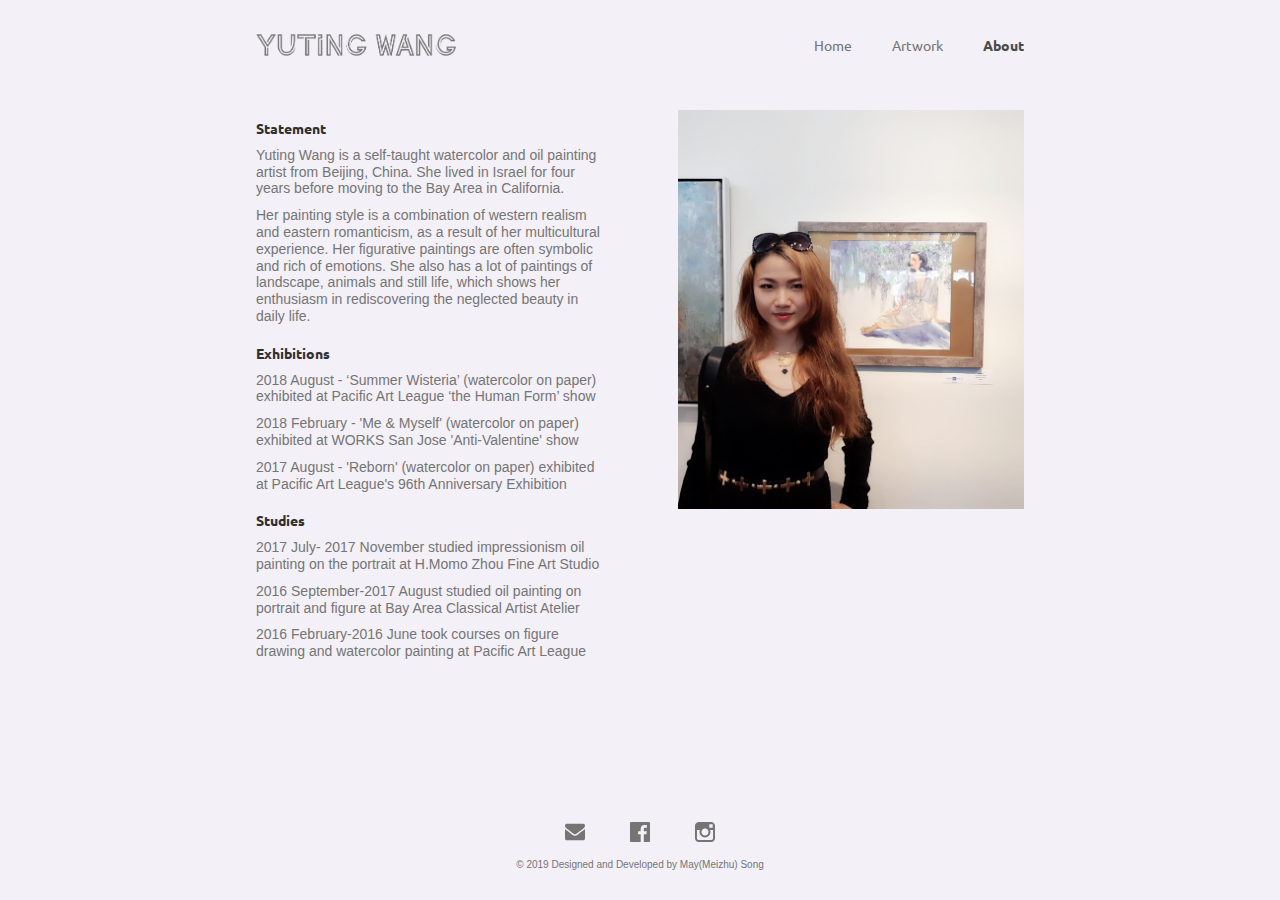
==== commit 7585046a: "contact menu hided" ====
--- a/about.html
+++ b/about.html
@@ -46,9 +46,9 @@
           <li>
             <a href="about.html" class="nav-links" id="current-page">About</a>
           </li>
-          <li>
+          <!-- <li>
             <a href="contact.html" class="nav-links">Contact</a>
-          </li>
+          </li> -->
         </ul>
       </nav>
 
@@ -93,8 +93,8 @@
             2016 February-2016 June took courses on figure drawing and watercolor painting at Pacific Art League
           </p>
         </div>
-
       </section>
+    </div>
 
       <!-- Footer -->
       <footer>
@@ -147,9 +147,6 @@
         <p>© 2019 Designed and Developed by May(Meizhu) Song</p>
       </footer>
 
-    </div>
-
-
     <!-- Scripts  -->
     <!-- navbar -->
     <script src="scripts/navbar.js"></script>
